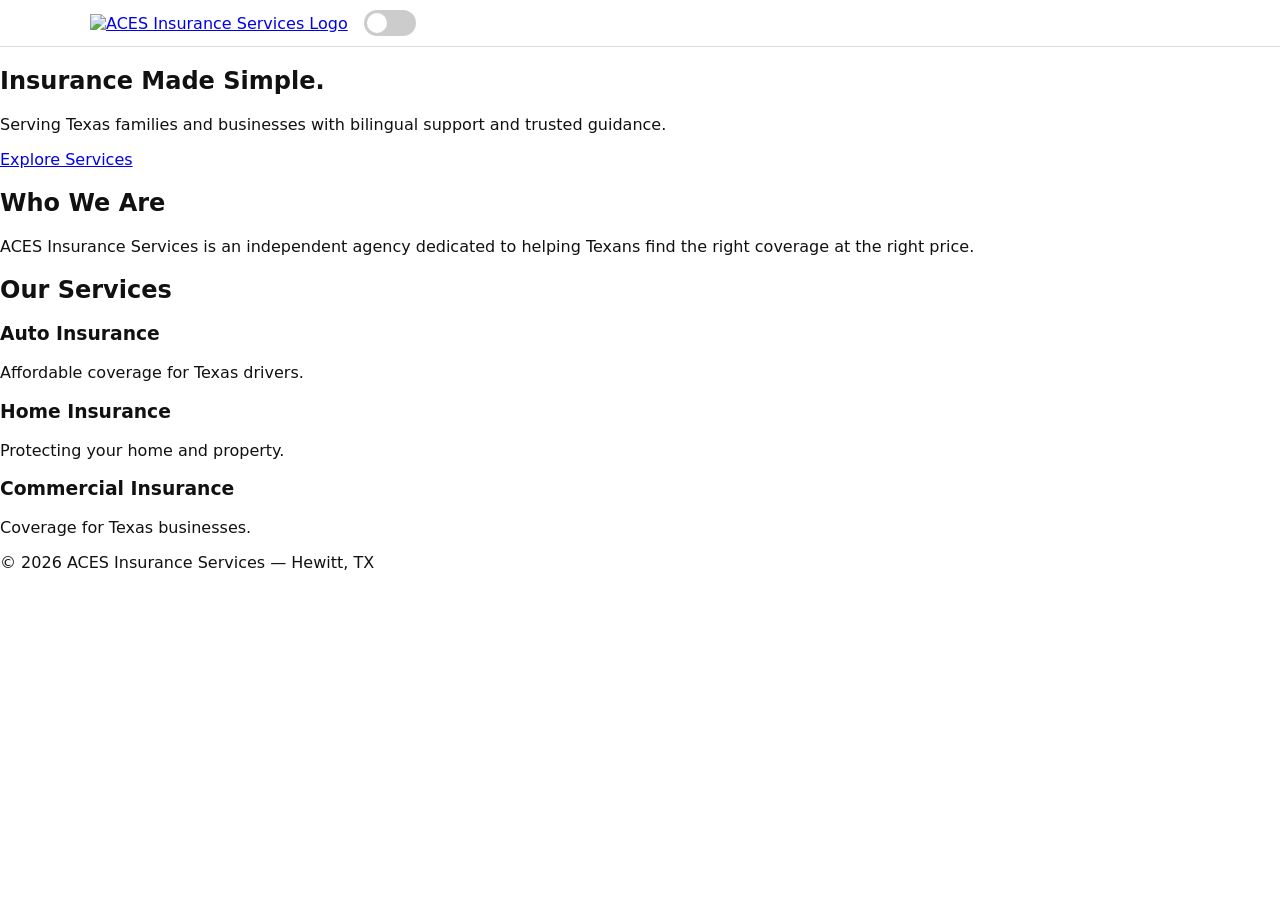
==== index.html @ 1c1e962a "Refactor index.html for improved structure and clarity" ====
<!DOCTYPE html>
<html lang="en">
<head>
  <meta charset="UTF-8">
  <title>ACES Insurance Services | Texas Independent Insurance Agency</title>
  <meta name="viewport" content="width=device-width, initial-scale=1.0">

  <!-- Global stylesheet -->
  <link rel="stylesheet" href="style.css?v=27">
</head>

<body>

<!-- ⭐ GLOBAL HEADER -->
<header class="aces-header">
  <div class="header-inner">

    <!-- Logo -->
    <a href="index.html" class="header-logo">
      <img src="image2.png" alt="ACES Insurance Services Logo" class="header-logo-img">
    </a>

    <!-- Language toggle -->
    <label class="toggle-switch header-toggle">
      <input type="checkbox" id="langToggle" onclick="toggleLanguage()">
      <span class="slider"></span>
    </label>

    <!-- Desktop nav (auto-filled by global.js) -->
    <nav id="navContainer" class="nav-menu"></nav>

    <!-- Mobile hamburger -->
    <button class="mobile-nav-toggle" id="mobileNavToggle" aria-label="Toggle navigation">
      ☰
    </button>

  </div>
</header>

<!-- ⭐ HERO SECTION -->
<section class="hero">
  <div class="hero-content">
    <h1 data-en="Insurance Made Simple." data-es="Seguros Hechos Simples.">Insurance Made Simple.</h1>
    <p data-en="Serving Texas families and businesses with bilingual support and trusted guidance."
       data-es="Sirviendo a familias y negocios de Texas con apoyo bilingüe y orientación confiable.">
       Serving Texas families and businesses with bilingual support and trusted guidance.
    </p>
    <a href="services.html" class="hero-btn" data-en="Explore Services" data-es="Ver Servicios">Explore Services</a>
  </div>
</section>

<!-- ⭐ WHO WE ARE -->
<section class="page-section">
  <h2 class="section-title" data-en="Who We Are" data-es="Quiénes Somos">Who We Are</h2>
  <p data-en="ACES Insurance Services is an independent agency dedicated to helping Texans find the right coverage at the right price."
     data-es="ACES Insurance Services es una agencia independiente dedicada a ayudar a los tejanos a encontrar la cobertura adecuada al mejor precio.">
     ACES Insurance Services is an independent agency dedicated to helping Texans find the right coverage at the right price.
  </p>
</section>

<!-- ⭐ SERVICES PREVIEW -->
<section class="page-section light-block">
  <h2 class="section-title" data-en="Our Services" data-es="Nuestros Servicios">Our Services</h2>

  <div class="service-grid">
    <div class="service-card">
      <h3 data-en="Auto Insurance" data-es="Seguro de Auto">Auto Insurance</h3>
      <p data-en="Affordable coverage for Texas drivers." data-es="Cobertura accesible para conductores en Texas.">
        Affordable coverage for Texas drivers.
      </p>
    </div>

    <div class="service-card">
      <h3 data-en="Home Insurance" data-es="Seguro de Casa">Home Insurance</h3>
      <p data-en="Protecting your home and property." data-es="Protegiendo su hogar y propiedad.">
        Protecting your home and property.
      </p>
    </div>

    <div class="service-card">
      <h3 data-en="Commercial Insurance" data-es="Seguro Comercial">Commercial Insurance</h3>
      <p data-en="Coverage for Texas businesses." data-es="Cobertura para negocios en Texas.">
        Coverage for Texas businesses.
      </p>
    </div>
  </div>
</section>

<!-- ⭐ FOOTER -->
<footer class="footer">
  <p>© 2026 ACES Insurance Services — Hewitt, TX</p>
</footer>

<!-- ⭐ GLOBAL SCRIPT (required for header, nav, toggle, mobile menu) -->
<script src="global.js"></script>

</body>
</html>
---- style.css ----
/* ====== GLOBAL ====== */
body {
  margin: 0;
  font-family: system-ui, -apple-system, BlinkMacSystemFont, "Segoe UI", sans-serif;
  background: #ffffff;
  color: #111;
}

/* Smooth fade for language wrappers */
#english,
#spanish {
  transition: opacity 0.3s ease;
}

/* ====== HEADER ====== */
.aces-header {
  background: #ffffff;
  border-bottom: 1px solid #ddd;
  position: sticky;
  top: 0;
  z-index: 1000;
}

.header-inner {
  max-width: 1100px;
  margin: 0 auto;
  padding: 10px 16px;
  display: flex;
  align-items: center;
  justify-content: flex-start;
  gap: 16px;
}

/* Logo */
.header-logo-img {
  height: 48px;
  width: auto;
}

/* Toggle */
.header-toggle {
  position: relative;
  display: inline-block;
  width: 52px;
  height: 26px;
  cursor: pointer;
}

.header-toggle input {
  opacity: 0;
  width: 0;
  height: 0;
}

.header-toggle .slider {
  position: absolute;
  inset: 0;
  background-color: #ccc;
  border-radius: 26px;
  transition: 0.3s;
}

.header-toggle .slider:before {
  position: absolute;
  content: "";
  height: 20px;
  width: 20px;
  left: 3px;
  top: 3px;
  background-color: white;
  border-radius: 50%;
  transition: 0.3s;
}

.header-toggle input:checked + .slider {
  background-color: #d40000;
}

.header-toggle input:checked + .slider:before {
  transform: translateX(26px);
}

/* ====== NAVIGATION (DESKTOP) ====== */
.nav-menu {
  display: flex;
  align-items: center;
  gap: 14px;
  font-size: 0.95rem;
}

.nav-link {
  color: #111;
  text-decoration: none;
  cursor: pointer;
  position: relative;
  padding: 4px 2px;
}

.nav-link:hover {
  color: #d40000;
}

/* Dropdown */
.dropdown {
  position: relative;
}

.dropdown-menu {
  position: absolute;
  top: 120%;
  left: 0;
  min-width: 180px;
  background: #ffffff;
  border: 1px solid #ddd;
  box-shadow: 0 4px 10px rgba(0,0,0,0.08);
  display: none;
  flex-direction: column;
  z-index: 1200;
}

.dropdown-menu a {
  padding: 8px 12px;
  text-decoration: none;
  color: #111;
  white-space: nowrap;
}

.dropdown-menu a:hover {
  background: #f5f5f5;
  color: #d40000;
}

.dropdown:hover .dropdown-menu {
  display: flex;
}

/* ====== MOBILE NAV TOGGLE ====== */
.mobile-nav-toggle {
  display: none;
  margin-left: auto;
  font-size: 1.4rem;
  cursor: pointer;
  background: none;
  border: none;
}

/* Mobile nav container */
.nav-menu.mobile-open {
  position: absolute;
  top: 100%;
  right: 0;
  left: 0;
  background: #ffffff;
  flex-direction: column;
  padding: 10px 16px 12px;
  border-bottom: 1px solid #ddd;
}

/* On mobile, dropdown menus become inline lists */
@media (max-width: 768px) {
  .header-inner {
    justify-content: space-between;
    gap: 10px;
  }

  /* Logo + toggle on left, hamburger on right */
  .header-logo {
    flex-shrink: 0;
  }

  .header-toggle {
    margin-left: 8px;
  }

  #navContainer {
    display: none; /* hidden in header; we use mobile menu instead */
  }

  .mobile-nav-toggle {
    display: block;
  }

  .nav-menu {
    display: none;
  }

  .nav-menu.mobile-open {
    display: flex;
  }

  .dropdown-menu {
    position: static;
    border: none;
    box-shadow: none;
    padding-left: 10px;
  }

  .dropdown-menu a {
    padding: 4px 0;
  }
}

/* Desktop: show nav inline in header */
@media (min-width: 769px) {
  .mobile-nav-toggle {
    display: none;
  }

  #navContainer {
    display: flex;
    align-items: center;
    margin-left: 20px; /* your Option B spacing */
  }
}
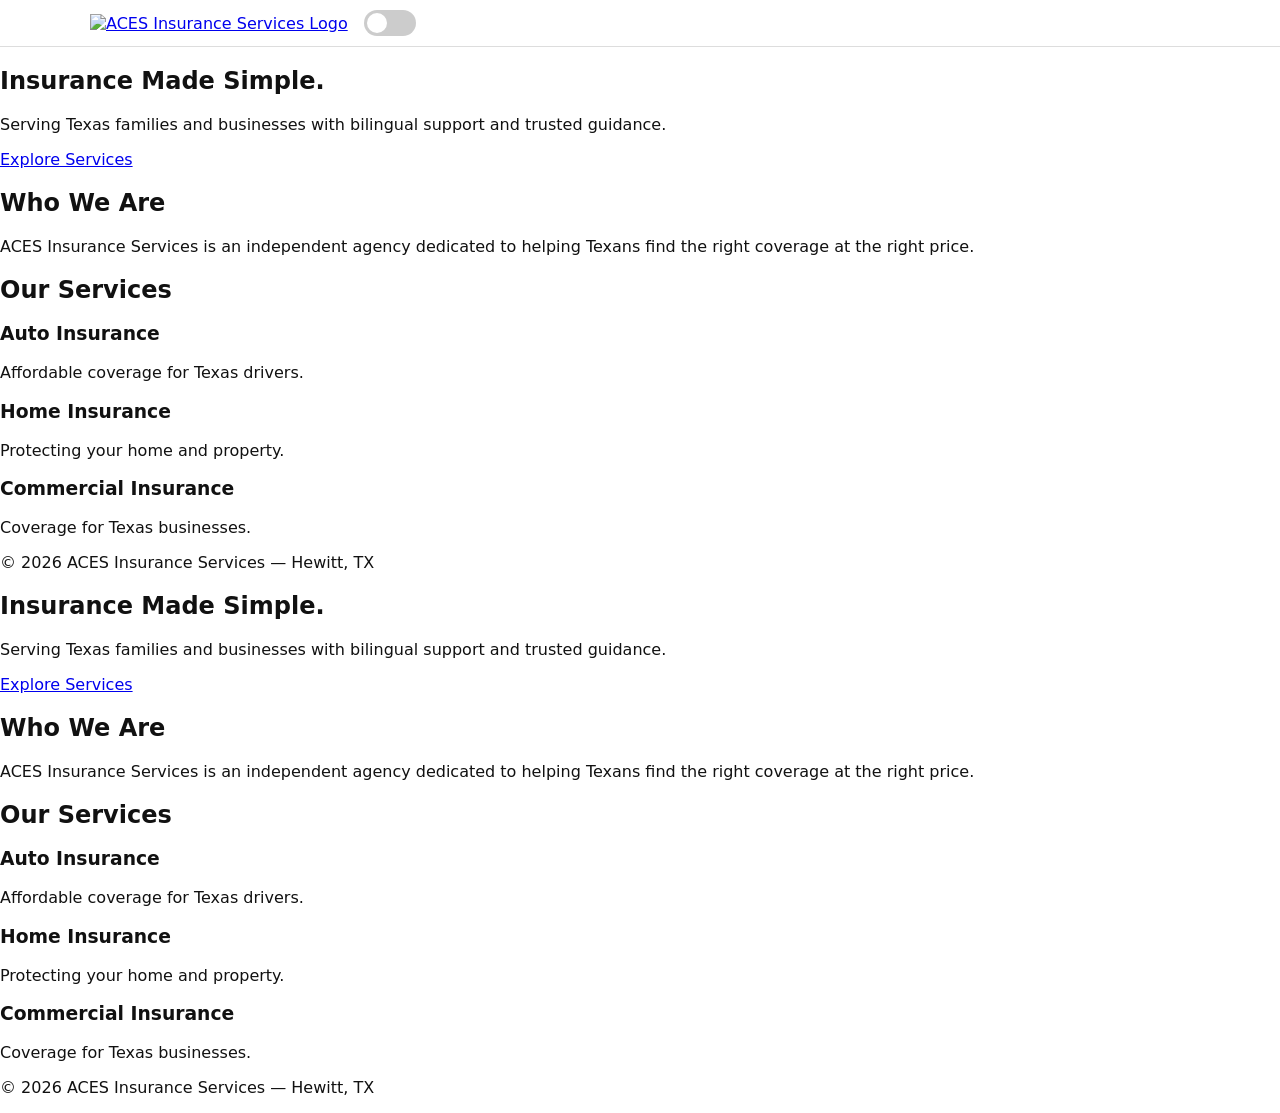
==== commit aa6cc400: "Add bilingual content sections to index.html Added English and Spanish content sections with hero, w" ====
--- a/index.html
+++ b/index.html
@@ -36,6 +36,124 @@
 
   </div>
 </header>
+
+<!-- ⭐ ENGLISH CONTENT WRAPPER -->
+<div id="english">
+
+  <!-- HERO -->
+  <section class="hero">
+    <div class="hero-content">
+      <h1>Insurance Made Simple.</h1>
+      <p>Serving Texas families and businesses with bilingual support and trusted guidance.</p>
+      <a href="services.html" class="hero-btn">Explore Services</a>
+    </div>
+  </section>
+
+  <!-- WHO WE ARE -->
+  <section class="page-section">
+    <h2 class="section-title">Who We Are</h2>
+    <p>ACES Insurance Services is an independent agency dedicated to helping Texans find the right coverage at the right price.</p>
+  </section>
+
+  <!-- SERVICES PREVIEW -->
+  <section class="page-section light-block">
+    <h2 class="section-title">Our Services</h2>
+
+    <div class="service-grid">
+      <div class="service-card">
+        <h3>Auto Insurance</h3>
+        <p>Affordable coverage for Texas drivers.</p>
+      </div>
+
+      <div class="service-card">
+        <h3>Home Insurance</h3>
+        <p>Protecting your home and property.</p>
+      </div>
+
+      <div class="service-card">
+        <h3>Commercial Insurance</h3>
+        <p>Coverage for Texas businesses.</p>
+      </div>
+    </div>
+  </section>
+
+</div>
+
+<!-- ⭐ SPANISH CONTENT WRAPPER -->
+<div id="spanish" style="display:none; opacity:0; transition:opacity 0.3s;">
+
+  <!-- HERO -->
+  <section class="hero">
+    <div class="hero-content">
+      <h1>Seguros Hechos Simples.</h1>
+      <p>Sirviendo a familias y negocios de Texas con apoyo bilingüe y orientación confiable.</p>
+      <a href="services.html" class="hero-btn">Ver Servicios</a>
+    </div>
+  </section>
+
+  <!-- WHO WE ARE -->
+  <section class="page-section">
+    <h2 class="section-title">Quiénes Somos</h2>
+    <p>ACES Insurance Services es una agencia independiente dedicada a ayudar a los tejanos a encontrar la cobertura adecuada al mejor precio.</p>
+  </section>
+
+  <!-- SERVICES PREVIEW -->
+  <section class="page-section light-block">
+    <h2 class="section-title">Nuestros Servicios</h2>
+
+    <div class="service-grid">
+      <div class="service-card">
+        <h3>Seguro de Auto</h3>
+        <p>Cobertura accesible para conductores en Texas.</p>
+      </div>
+
+      <div class="service-card">
+        <h3>Seguro de Casa</h3>
+        <p>Protegiendo su hogar y propiedad.</p>
+      </div>
+
+      <div class="service-card">
+        <h3>Seguro Comercial</h3>
+        <p>Cobertura para negocios en Texas.</p>
+      </div>
+    </div>
+  </section>
+
+</div>
+
+<!-- ⭐ HIDDEN NAV TEMPLATES (REQUIRED FOR global.js) -->
+<nav id="navEN" style="display:none;">
+  <ul>
+    <li><a href="services.html">Services</a></li>
+    <li><a href="applications.html">Applications</a></li>
+    <li><a href="coi.html">COI Request</a></li>
+    <li><a href="claims.html">Claims</a></li>
+    <li><a href="about.html">About</a></li>
+    <li><a href="contact.html">Contact</a></li>
+  </ul>
+</nav>
+
+<nav id="navES" style="display:none;">
+  <ul>
+    <li><a href="services.html">Servicios</a></li>
+    <li><a href="applications.html">Aplicaciones</a></li>
+    <li><a href="coi.html">Solicitud COI</a></li>
+    <li><a href="claims.html">Reclamos</a></li>
+    <li><a href="about.html">Acerca de</a></li>
+    <li><a href="contact.html">Contacto</a></li>
+  </ul>
+</nav>
+
+<!-- ⭐ FOOTER -->
+<footer class="footer">
+  <p>© 2026 ACES Insurance Services — Hewitt, TX</p>
+</footer>
+
+<!-- ⭐ GLOBAL SCRIPT -->
+<script src="global.js"></script>
+
+</body>
+</html>
 
 <!-- ⭐ HERO SECTION -->
 <section class="hero">
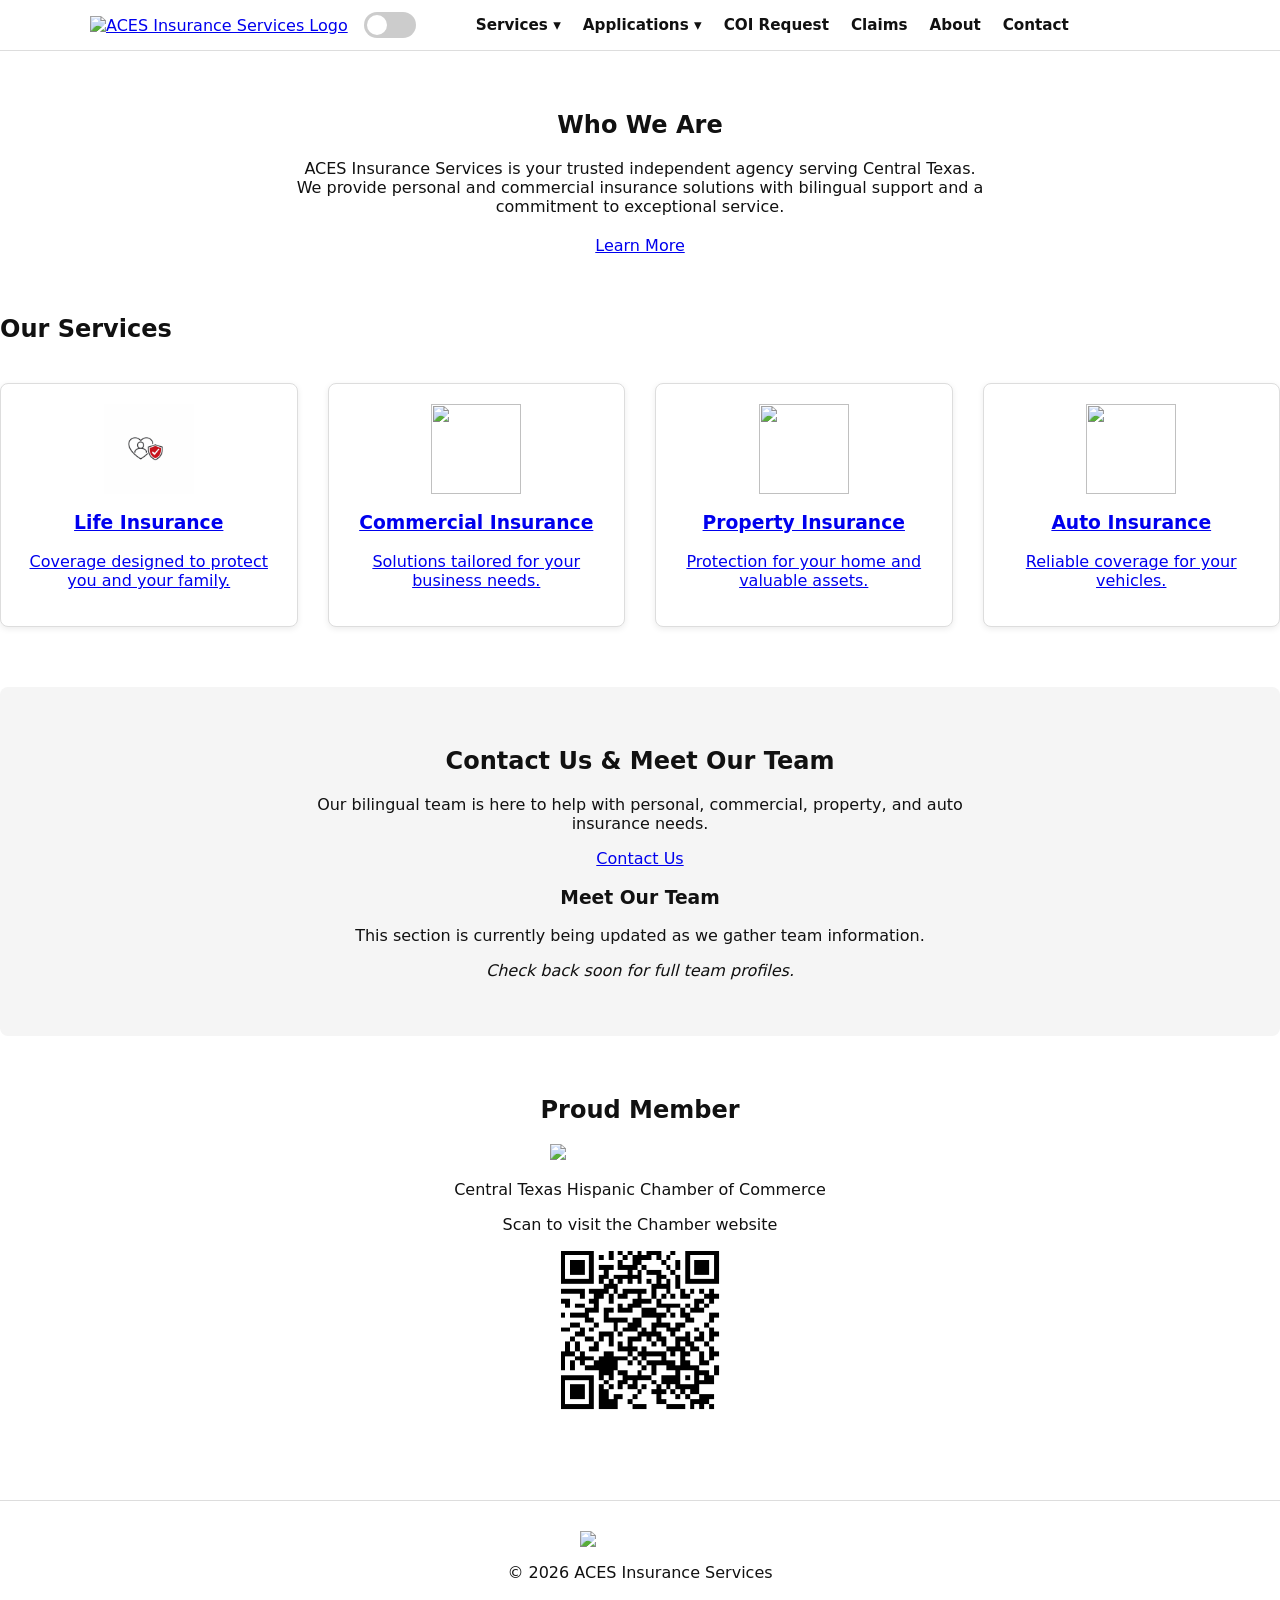
==== commit 0135e252: "Update service links to use anchor tags" ====
--- a/index.html
+++ b/index.html
@@ -5,212 +5,261 @@
   <title>ACES Insurance Services | Texas Independent Insurance Agency</title>
   <meta name="viewport" content="width=device-width, initial-scale=1.0">
 
-  <!-- Global stylesheet -->
-  <link rel="stylesheet" href="style.css?v=27">
+  <meta name="description" content="ACES Insurance Services – Bilingual insurance support for Texas families and businesses. Auto, home, commercial, property, and more.">
+  <meta name="keywords" content="insurance, Texas insurance, bilingual insurance, auto insurance, home insurance, commercial insurance, Waco insurance, Hewitt insurance, independent insurance agent">
+  <meta name="robots" content="index, follow">
+
+  <link rel="stylesheet" href="style.css?v=29">
 </head>
 
 <body>
 
-<!-- ⭐ GLOBAL HEADER -->
 <header class="aces-header">
   <div class="header-inner">
 
-    <!-- Logo -->
     <a href="index.html" class="header-logo">
       <img src="image2.png" alt="ACES Insurance Services Logo" class="header-logo-img">
     </a>
 
-    <!-- Language toggle -->
     <label class="toggle-switch header-toggle">
       <input type="checkbox" id="langToggle" onclick="toggleLanguage()">
       <span class="slider"></span>
     </label>
 
-    <!-- Desktop nav (auto-filled by global.js) -->
     <nav id="navContainer" class="nav-menu"></nav>
 
-    <!-- Mobile hamburger -->
-    <button class="mobile-nav-toggle" id="mobileNavToggle" aria-label="Toggle navigation">
-      ☰
-    </button>
+    <button class="mobile-nav-toggle" id="mobileNavToggle" aria-label="Toggle navigation">☰</button>
 
   </div>
 </header>
 
-<!-- ⭐ ENGLISH CONTENT WRAPPER -->
+<!-- ================= ENGLISH ================= -->
 <div id="english">
 
-  <!-- HERO -->
-  <section class="hero">
-    <div class="hero-content">
-      <h1>Insurance Made Simple.</h1>
-      <p>Serving Texas families and businesses with bilingual support and trusted guidance.</p>
-      <a href="services.html" class="hero-btn">Explore Services</a>
-    </div>
-  </section>
-
-  <!-- WHO WE ARE -->
-  <section class="page-section">
-    <h2 class="section-title">Who We Are</h2>
-    <p>ACES Insurance Services is an independent agency dedicated to helping Texans find the right coverage at the right price.</p>
-  </section>
-
-  <!-- SERVICES PREVIEW -->
-  <section class="page-section light-block">
-    <h2 class="section-title">Our Services</h2>
-
-    <div class="service-grid">
-      <div class="service-card">
-        <h3>Auto Insurance</h3>
-        <p>Affordable coverage for Texas drivers.</p>
+  <section class="about">
+    <h2>Who We Are</h2>
+    <p>
+      ACES Insurance Services is your trusted independent agency serving Central Texas.
+      We provide personal and commercial insurance solutions with bilingual support and
+      a commitment to exceptional service.
+    </p>
+    <a href="about.html" class="btn-small">Learn More</a>
+  </section>
+
+  <section id="services">
+    <h2>Our Services</h2>
+
+    <div class="services-grid">
+
+      <a href="applications.html#life" class="service-link">
+        <div class="service-box">
+          <img src="icon-life-aces.png" class="service-icon">
+          <h3>Life Insurance</h3>
+          <p>Coverage designed to protect you and your family.</p>
+        </div>
+      </a>
+
+      <a href="applications.html#commercial" class="service-link">
+        <div class="service-box">
+          <img src="icon-commercial-aces.png" class="service-icon">
+          <h3>Commercial Insurance</h3>
+          <p>Solutions tailored for your business needs.</p>
+        </div>
+      </a>
+
+      <a href="applications.html#property" class="service-link">
+        <div class="service-box">
+          <img src="icon-property-aces.png" class="service-icon">
+          <h3>Property Insurance</h3>
+          <p>Protection for your home and valuable assets.</p>
+        </div>
+      </a>
+
+      <a href="applications.html#auto" class="service-link">
+        <div class="service-box">
+          <img src="icon-auto-aces.png" class="service-icon">
+          <h3>Auto Insurance</h3>
+          <p>Reliable coverage for your vehicles.</p>
+        </div>
+      </a>
+
+    </div>
+  </section>
+
+  <section class="contact-card">
+    <h2>Contact Us & Meet Our Team</h2>
+    <div class="card-content">
+      <p>Our bilingual team is here to help with personal, commercial, property, and auto insurance needs.</p>
+      <a href="contact.html" class="btn-small">Contact Us</a>
+
+      <div class="team-preview">
+        <h3>Meet Our Team</h3>
+        <p>This section is currently being updated as we gather team information.</p>
+        <p><em>Check back soon for full team profiles.</em></p>
       </div>
-
-      <div class="service-card">
-        <h3>Home Insurance</h3>
-        <p>Protecting your home and property.</p>
+    </div>
+  </section>
+
+  <section class="trust">
+    <h2>Proud Member</h2>
+
+    <div class="trust-badge-wrapper">
+      <img src="chamber-badge.png" class="trust-badge">
+    </div>
+
+    <p>Central Texas Hispanic Chamber of Commerce</p>
+
+    <div class="trust-qr">
+      <p>Scan to visit the Chamber website</p>
+      <img src="chamber-qr.png" class="trust-qr-img">
+    </div>
+  </section>
+
+  <footer class="footer">
+    <img src="image2.png" class="footer-logo">
+    <p>© 2026 ACES Insurance Services</p>
+  </footer>
+
+</div>
+
+<!-- ================= SPANISH ================= -->
+<div id="spanish" style="display:none;opacity:0;">
+
+  <section class="about">
+    <h2>Quiénes Somos</h2>
+    <p>
+      ACES Insurance Services es su agencia independiente de confianza en el centro de Texas.
+      Ofrecemos soluciones de aseguranza personal y comercial con apoyo bilingüe y un compromiso con el servicio excepcional.
+    </p>
+    <a href="about.html" class="btn-small">Aprender Más</a>
+  </section>
+
+  <section id="services">
+    <h2>Nuestros Servicios</h2>
+
+    <div class="services-grid">
+
+      <a href="applications.html#life" class="service-link">
+        <div class="service-box">
+          <img src="icon-life-aces.png" class="service-icon">
+          <h3>Aseguranza de Vida</h3>
+          <p>Cobertura diseñada para protegerlo a usted y a su familia.</p>
+        </div>
+      </a>
+
+      <a href="applications.html#commercial" class="service-link">
+        <div class="service-box">
+          <img src="icon-commercial-aces.png" class="service-icon">
+          <h3>Aseguranza Comercial</h3>
+          <p>Soluciones adaptadas a las necesidades de su negocio.</p>
+        </div>
+      </a>
+
+      <a href="applications.html#property" class="service-link">
+        <div class="service-box">
+          <img src="icon-property-aces.png" class="service-icon">
+          <h3>Aseguranza de Propiedad</h3>
+          <p>Protección para su hogar y bienes valiosos.</p>
+        </div>
+      </a>
+
+      <a href="applications.html#auto" class="service-link">
+        <div class="service-box">
+          <img src="icon-auto-aces.png" class="service-icon">
+          <h3>Aseguranza de Auto</h3>
+          <p>Cobertura confiable para sus vehículos.</p>
+        </div>
+      </a>
+
+    </div>
+  </section>
+
+  <section class="contact-card">
+    <h2>Contáctenos y Conozca a Nuestro Equipo</h2>
+    <div class="card-content">
+      <p>Nuestro equipo bilingüe está aquí para ayudar con aseguranza personal, comercial, de propiedad y de auto.</p>
+      <a href="contact.html" class="btn-small">Contáctenos</a>
+
+      <div class="team-preview">
+        <h3>Conozca a Nuestro Equipo</h3>
+        <p>Estamos actualizando esta sección.</p>
+        <p><em>Pronto podrá ver los perfiles completos.</em></p>
       </div>
-
-      <div class="service-card">
-        <h3>Commercial Insurance</h3>
-        <p>Coverage for Texas businesses.</p>
-      </div>
-    </div>
-  </section>
+    </div>
+  </section>
+
+  <section class="trust">
+    <h2>Miembro Orgulloso</h2>
+
+    <div class="trust-badge-wrapper">
+      <img src="chamber-badge.png" class="trust-badge">
+    </div>
+
+    <p>Cámara de Comercio Hispana del Centro de Texas</p>
+
+    <div class="trust-qr">
+      <p>Escanee para visitar el sitio web de la Cámara</p>
+      <img src="chamber-qr.png" class="trust-qr-img">
+    </div>
+  </section>
+
+  <footer class="footer">
+    <img src="image2.png" class="footer-logo">
+    <p>© 2026 ACES Insurance Services</p>
+  </footer>
 
 </div>
 
-<!-- ⭐ SPANISH CONTENT WRAPPER -->
-<div id="spanish" style="display:none; opacity:0; transition:opacity 0.3s;">
-
-  <!-- HERO -->
-  <section class="hero">
-    <div class="hero-content">
-      <h1>Seguros Hechos Simples.</h1>
-      <p>Sirviendo a familias y negocios de Texas con apoyo bilingüe y orientación confiable.</p>
-      <a href="services.html" class="hero-btn">Ver Servicios</a>
-    </div>
-  </section>
-
-  <!-- WHO WE ARE -->
-  <section class="page-section">
-    <h2 class="section-title">Quiénes Somos</h2>
-    <p>ACES Insurance Services es una agencia independiente dedicada a ayudar a los tejanos a encontrar la cobertura adecuada al mejor precio.</p>
-  </section>
-
-  <!-- SERVICES PREVIEW -->
-  <section class="page-section light-block">
-    <h2 class="section-title">Nuestros Servicios</h2>
-
-    <div class="service-grid">
-      <div class="service-card">
-        <h3>Seguro de Auto</h3>
-        <p>Cobertura accesible para conductores en Texas.</p>
-      </div>
-
-      <div class="service-card">
-        <h3>Seguro de Casa</h3>
-        <p>Protegiendo su hogar y propiedad.</p>
-      </div>
-
-      <div class="service-card">
-        <h3>Seguro Comercial</h3>
-        <p>Cobertura para negocios en Texas.</p>
-      </div>
-    </div>
-  </section>
-
-</div>
-
-<!-- ⭐ HIDDEN NAV TEMPLATES (REQUIRED FOR global.js) -->
+<!-- ================= NAV TEMPLATES ================= -->
 <nav id="navEN" style="display:none;">
-  <ul>
-    <li><a href="services.html">Services</a></li>
-    <li><a href="applications.html">Applications</a></li>
-    <li><a href="coi.html">COI Request</a></li>
-    <li><a href="claims.html">Claims</a></li>
-    <li><a href="about.html">About</a></li>
-    <li><a href="contact.html">Contact</a></li>
-  </ul>
+  <div class="dropdown">
+    <span class="nav-link dropdown-toggle">Services ▾</span>
+    <div class="dropdown-menu">
+      <a href="services.html#life">Life Insurance</a>
+      <a href="services.html#personal-lines">Personal Insurance</a>
+      <a href="services.html#commercial-lines">Commercial Insurance</a>
+    </div>
+  </div>
+
+  <div class="dropdown">
+    <span class="nav-link dropdown-toggle">Applications ▾</span>
+    <div class="dropdown-menu">
+      <a href="applications.html#commercial">Commercial Apps</a>
+      <a href="applications.html#personal">Personal Apps</a>
+    </div>
+  </div>
+
+  <a class="nav-link" href="coi.html">COI Request</a>
+  <a class="nav-link" href="claims.html">Claims</a>
+  <a class="nav-link" href="about.html">About</a>
+  <a class="nav-link" href="contact.html">Contact</a>
 </nav>
 
 <nav id="navES" style="display:none;">
-  <ul>
-    <li><a href="services.html">Servicios</a></li>
-    <li><a href="applications.html">Aplicaciones</a></li>
-    <li><a href="coi.html">Solicitud COI</a></li>
-    <li><a href="claims.html">Reclamos</a></li>
-    <li><a href="about.html">Acerca de</a></li>
-    <li><a href="contact.html">Contacto</a></li>
-  </ul>
+  <div class="dropdown">
+    <span class="nav-link dropdown-toggle">Servicios ▾</span>
+    <div class="dropdown-menu">
+      <a href="services.html#life-es">Seguro de Vida</a>
+      <a href="services.html#personal-lines-es">Seguro Personal</a>
+      <a href="services.html#commercial-lines-es">Seguro Comercial</a>
+    </div>
+  </div>
+
+  <div class="dropdown">
+    <span class="nav-link dropdown-toggle">Aplicaciones ▾</span>
+    <div class="dropdown-menu">
+      <a href="applications.html#commercial">Aplicaciones Comerciales</a>
+      <a href="applications.html#personal">Aplicaciones Personales</a>
+    </div>
+  </div>
+
+  <a class="nav-link" href="coi.html">Solicitud de COI</a>
+  <a class="nav-link" href="claims.html">Reclamos</a>
+  <a class="nav-link" href="about.html">Acerca de</a>
+  <a class="nav-link" href="contact.html">Contacto</a>
 </nav>
 
-<!-- ⭐ FOOTER -->
-<footer class="footer">
-  <p>© 2026 ACES Insurance Services — Hewitt, TX</p>
-</footer>
-
-<!-- ⭐ GLOBAL SCRIPT -->
 <script src="global.js"></script>
 
 </body>
 </html>
-
-<!-- ⭐ HERO SECTION -->
-<section class="hero">
-  <div class="hero-content">
-    <h1 data-en="Insurance Made Simple." data-es="Seguros Hechos Simples.">Insurance Made Simple.</h1>
-    <p data-en="Serving Texas families and businesses with bilingual support and trusted guidance."
-       data-es="Sirviendo a familias y negocios de Texas con apoyo bilingüe y orientación confiable.">
-       Serving Texas families and businesses with bilingual support and trusted guidance.
-    </p>
-    <a href="services.html" class="hero-btn" data-en="Explore Services" data-es="Ver Servicios">Explore Services</a>
-  </div>
-</section>
-
-<!-- ⭐ WHO WE ARE -->
-<section class="page-section">
-  <h2 class="section-title" data-en="Who We Are" data-es="Quiénes Somos">Who We Are</h2>
-  <p data-en="ACES Insurance Services is an independent agency dedicated to helping Texans find the right coverage at the right price."
-     data-es="ACES Insurance Services es una agencia independiente dedicada a ayudar a los tejanos a encontrar la cobertura adecuada al mejor precio.">
-     ACES Insurance Services is an independent agency dedicated to helping Texans find the right coverage at the right price.
-  </p>
-</section>
-
-<!-- ⭐ SERVICES PREVIEW -->
-<section class="page-section light-block">
-  <h2 class="section-title" data-en="Our Services" data-es="Nuestros Servicios">Our Services</h2>
-
-  <div class="service-grid">
-    <div class="service-card">
-      <h3 data-en="Auto Insurance" data-es="Seguro de Auto">Auto Insurance</h3>
-      <p data-en="Affordable coverage for Texas drivers." data-es="Cobertura accesible para conductores en Texas.">
-        Affordable coverage for Texas drivers.
-      </p>
-    </div>
-
-    <div class="service-card">
-      <h3 data-en="Home Insurance" data-es="Seguro de Casa">Home Insurance</h3>
-      <p data-en="Protecting your home and property." data-es="Protegiendo su hogar y propiedad.">
-        Protecting your home and property.
-      </p>
-    </div>
-
-    <div class="service-card">
-      <h3 data-en="Commercial Insurance" data-es="Seguro Comercial">Commercial Insurance</h3>
-      <p data-en="Coverage for Texas businesses." data-es="Cobertura para negocios en Texas.">
-        Coverage for Texas businesses.
-      </p>
-    </div>
-  </div>
-</section>
-
-<!-- ⭐ FOOTER -->
-<footer class="footer">
-  <p>© 2026 ACES Insurance Services — Hewitt, TX</p>
-</footer>
-
-<!-- ⭐ GLOBAL SCRIPT (required for header, nav, toggle, mobile menu) -->
-<script src="global.js"></script>
-
-</body>
-</html>
--- a/style.css
+++ b/style.css
@@ -1,4 +1,6 @@
-/* ====== GLOBAL ====== */
+/* ============================================================
+   GLOBAL
+============================================================ */
 body {
   margin: 0;
   font-family: system-ui, -apple-system, BlinkMacSystemFont, "Segoe UI", sans-serif;
@@ -12,7 +14,11 @@
   transition: opacity 0.3s ease;
 }
 
-/* ====== HEADER ====== */
+
+
+/* ============================================================
+   HEADER
+============================================================ */
 .aces-header {
   background: #ffffff;
   border-bottom: 1px solid #ddd;
@@ -37,7 +43,11 @@
   width: auto;
 }
 
-/* Toggle */
+
+
+/* ============================================================
+   LANGUAGE TOGGLE
+============================================================ */
 .header-toggle {
   position: relative;
   display: inline-block;
@@ -80,7 +90,11 @@
   transform: translateX(26px);
 }
 
-/* ====== NAVIGATION (DESKTOP) ====== */
+
+
+/* ============================================================
+   NAVIGATION (DESKTOP)
+============================================================ */
 .nav-menu {
   display: flex;
   align-items: center;
@@ -88,12 +102,16 @@
   font-size: 0.95rem;
 }
 
+#navContainer {
+  margin-left: 40px;
+}
+
 .nav-link {
   color: #111;
   text-decoration: none;
   cursor: pointer;
-  position: relative;
-  padding: 4px 2px;
+  padding: 6px 4px;
+  font-weight: 600;
 }
 
 .nav-link:hover {
@@ -105,6 +123,11 @@
   position: relative;
 }
 
+.dropdown-toggle {
+  cursor: pointer;
+}
+
+/* CLICK‑TO‑OPEN DROPDOWN MENU */
 .dropdown-menu {
   position: absolute;
   top: 120%;
@@ -130,11 +153,11 @@
   color: #d40000;
 }
 
-.dropdown:hover .dropdown-menu {
-  display: flex;
-}
-
-/* ====== MOBILE NAV TOGGLE ====== */
+
+
+/* ============================================================
+   MOBILE NAV
+============================================================ */
 .mobile-nav-toggle {
   display: none;
   margin-left: auto;
@@ -156,38 +179,29 @@
   border-bottom: 1px solid #ddd;
 }
 
-/* On mobile, dropdown menus become inline lists */
+
+
+/* ============================================================
+   MOBILE BEHAVIOR
+============================================================ */
 @media (max-width: 768px) {
+
   .header-inner {
     justify-content: space-between;
     gap: 10px;
   }
 
-  /* Logo + toggle on left, hamburger on right */
-  .header-logo {
-    flex-shrink: 0;
-  }
-
-  .header-toggle {
-    margin-left: 8px;
-  }
-
+  /* Hide desktop nav */
   #navContainer {
-    display: none; /* hidden in header; we use mobile menu instead */
-  }
-
+    display: none;
+  }
+
+  /* Show hamburger */
   .mobile-nav-toggle {
     display: block;
   }
 
-  .nav-menu {
-    display: none;
-  }
-
-  .nav-menu.mobile-open {
-    display: flex;
-  }
-
+  /* Mobile dropdowns become inline lists */
   .dropdown-menu {
     position: static;
     border: none;
@@ -200,15 +214,107 @@
   }
 }
 
-/* Desktop: show nav inline in header */
-@media (min-width: 769px) {
-  .mobile-nav-toggle {
-    display: none;
-  }
-
-  #navContainer {
-    display: flex;
-    align-items: center;
-    margin-left: 20px; /* your Option B spacing */
-  }
-}
+
+
+/* ============================================================
+   HOMEPAGE SECTIONS
+============================================================ */
+
+/* ABOUT SECTION */
+.about {
+  text-align: center;
+  padding: 40px 20px;
+}
+
+.about p {
+  max-width: 700px;
+  margin: 0 auto 20px auto;
+}
+
+
+
+/* SERVICES GRID */
+.services-grid {
+  display: grid;
+  grid-template-columns: repeat(auto-fit, minmax(220px, 1fr));
+  gap: 30px;
+  padding: 20px 0;
+}
+
+.service-box {
+  text-align: center;
+  padding: 20px;
+  background: #fff;
+  border-radius: 8px;
+  border: 1px solid #ddd;
+  box-shadow: 0 2px 6px rgba(0,0,0,0.08);
+}
+
+/* Service Icons */
+.service-icon {
+  width: 90px;
+  height: 90px;
+  object-fit: contain;
+  display: block;
+  margin: 0 auto 12px auto;
+}
+
+
+
+/* CONTACT CARD */
+.contact-card {
+  background: #f5f5f5;
+  padding: 40px 20px;
+  border-radius: 8px;
+  margin-top: 40px;
+  text-align: center;
+}
+
+.card-content {
+  max-width: 700px;
+  margin: 0 auto;
+}
+
+
+
+/* TRUST SECTION */
+.trust {
+  text-align: center;
+  padding: 40px 20px;
+}
+
+.trust-badge-wrapper {
+  margin-bottom: 10px;
+}
+
+.trust-badge {
+  width: 180px;
+  height: auto;
+  display: block;
+  margin: 0 auto 20px auto;
+}
+
+.trust-qr-img {
+  width: 160px;
+  height: auto;
+  display: block;
+  margin: 10px auto;
+}
+
+
+
+/* FOOTER */
+.footer {
+  text-align: center;
+  padding: 30px 20px;
+  margin-top: 40px;
+  background: #ffffff;
+  border-top: 1px solid #ddd;
+}
+
+.footer-logo {
+  width: 120px !important;
+  height: auto !important;
+  display: block !important;
+  margin: 0 auto 10px auto !important;
+}
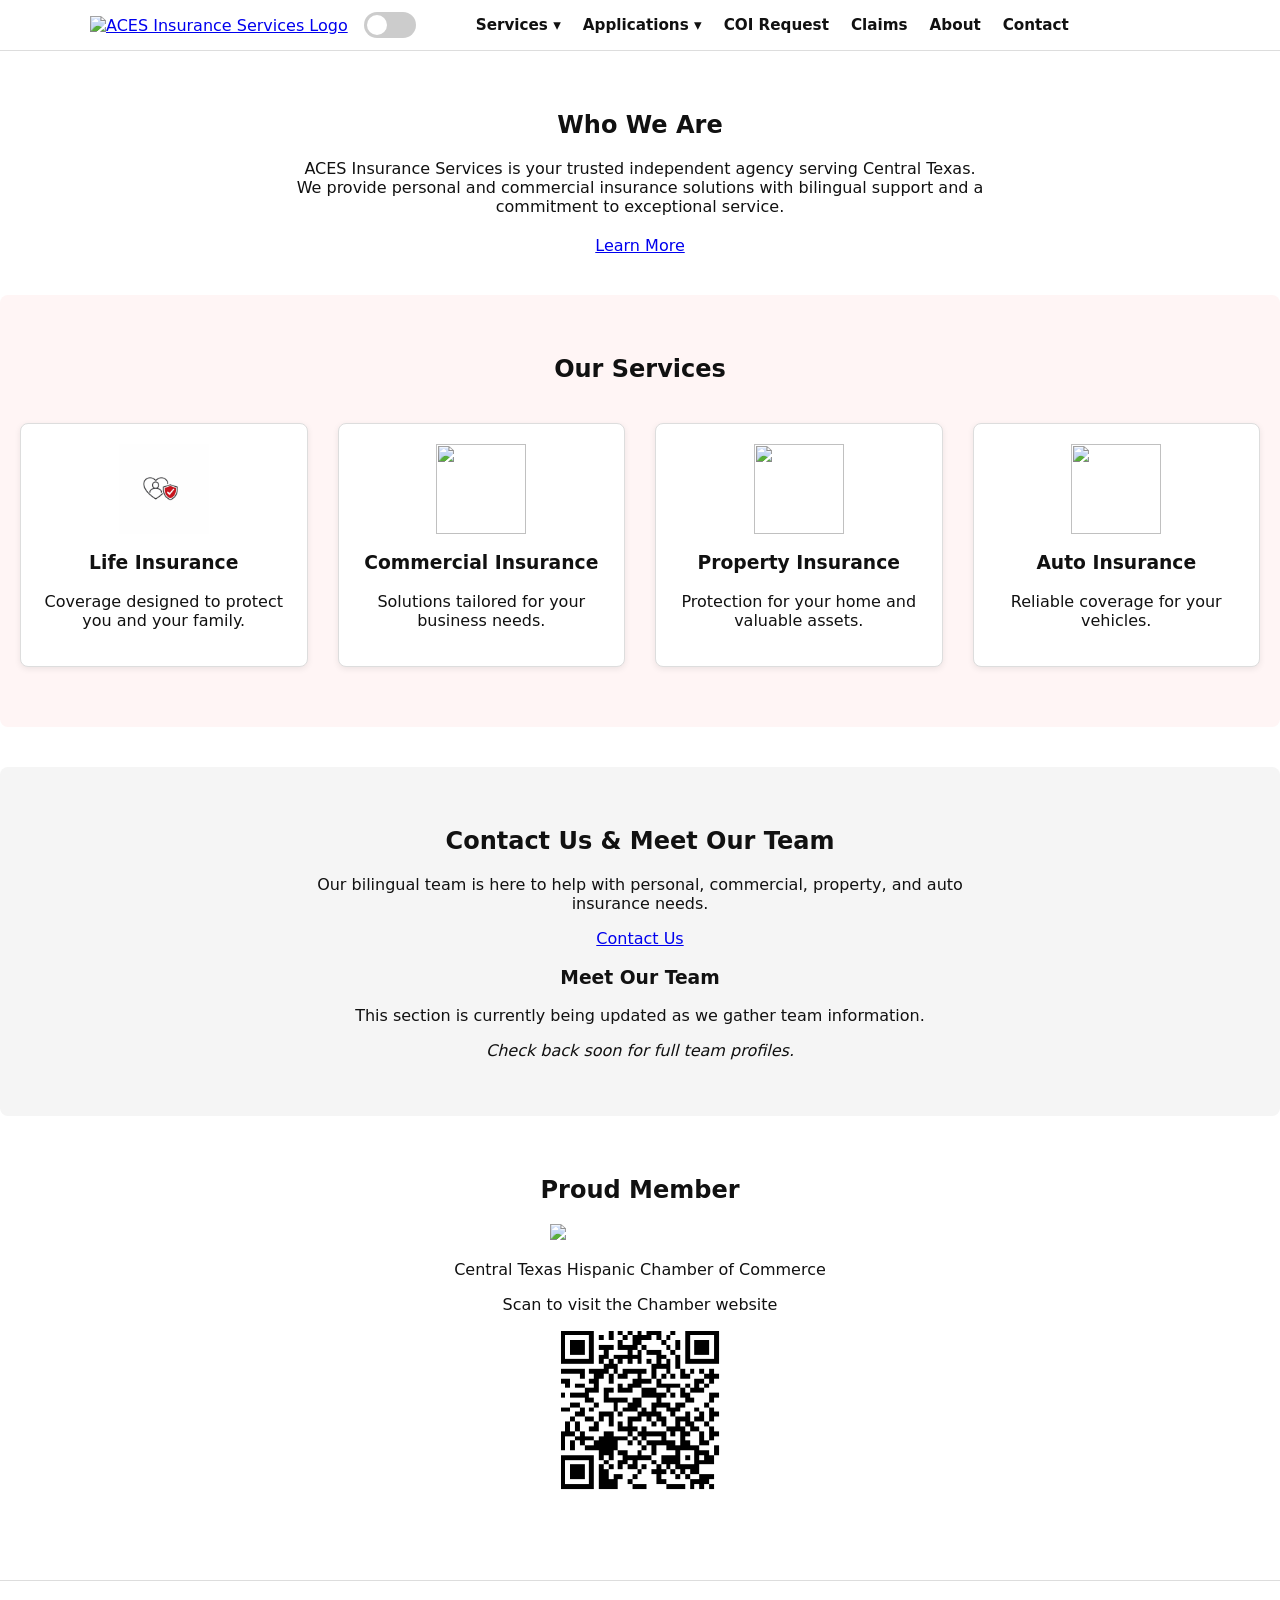
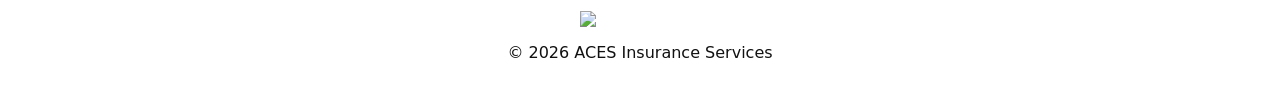
==== commit ad2f2ba5: "Update stylesheet version in index.html" ====
--- a/index.html
+++ b/index.html
@@ -9,7 +9,7 @@
   <meta name="keywords" content="insurance, Texas insurance, bilingual insurance, auto insurance, home insurance, commercial insurance, Waco insurance, Hewitt insurance, independent insurance agent">
   <meta name="robots" content="index, follow">
 
-  <link rel="stylesheet" href="style.css?v=29">
+  <link rel="stylesheet" href="style.css?v=30">
 </head>
 
 <body>
--- a/style.css
+++ b/style.css
@@ -8,7 +8,6 @@
   color: #111;
 }
 
-/* Smooth fade for language wrappers */
 #english,
 #spanish {
   transition: opacity 0.3s ease;
@@ -37,7 +36,6 @@
   gap: 16px;
 }
 
-/* Logo */
 .header-logo-img {
   height: 48px;
   width: auto;
@@ -93,7 +91,7 @@
 
 
 /* ============================================================
-   NAVIGATION (DESKTOP)
+   NAVIGATION
 ============================================================ */
 .nav-menu {
   display: flex;
@@ -118,7 +116,6 @@
   color: #d40000;
 }
 
-/* Dropdown */
 .dropdown {
   position: relative;
 }
@@ -127,7 +124,6 @@
   cursor: pointer;
 }
 
-/* CLICK‑TO‑OPEN DROPDOWN MENU */
 .dropdown-menu {
   position: absolute;
   top: 120%;
@@ -167,7 +163,6 @@
   border: none;
 }
 
-/* Mobile nav container */
 .nav-menu.mobile-open {
   position: absolute;
   top: 100%;
@@ -191,17 +186,14 @@
     gap: 10px;
   }
 
-  /* Hide desktop nav */
   #navContainer {
     display: none;
   }
 
-  /* Show hamburger */
   .mobile-nav-toggle {
     display: block;
   }
 
-  /* Mobile dropdowns become inline lists */
   .dropdown-menu {
     position: static;
     border: none;
@@ -220,7 +212,7 @@
    HOMEPAGE SECTIONS
 ============================================================ */
 
-/* ABOUT SECTION */
+/* ABOUT */
 .about {
   text-align: center;
   padding: 40px 20px;
@@ -233,7 +225,18 @@
 
 
 
-/* SERVICES GRID */
+/* SERVICES SECTION */
+#services {
+  background: #fff5f5;
+  padding: 40px 20px;
+  border-radius: 8px;
+}
+
+#services h2 {
+  text-align: center;
+  margin-bottom: 20px;
+}
+
 .services-grid {
   display: grid;
   grid-template-columns: repeat(auto-fit, minmax(220px, 1fr));
@@ -241,6 +244,12 @@
   padding: 20px 0;
 }
 
+.service-link {
+  text-decoration: none;
+  color: inherit;
+  display: block;
+}
+
 .service-box {
   text-align: center;
   padding: 20px;
@@ -248,9 +257,23 @@
   border-radius: 8px;
   border: 1px solid #ddd;
   box-shadow: 0 2px 6px rgba(0,0,0,0.08);
-}
-
-/* Service Icons */
+  transition: transform 0.25s ease, box-shadow 0.25s ease, border-color 0.25s ease;
+}
+
+.service-box:hover {
+  transform: translateY(-6px);
+  box-shadow: 0 6px 16px rgba(212, 0, 0, 0.25);
+  border-color: #d40000;
+}
+
+.service-box h3 {
+  transition: color 0.25s ease;
+}
+
+.service-box:hover h3 {
+  color: #d40000;
+}
+
 .service-icon {
   width: 90px;
   height: 90px;
@@ -318,3 +341,32 @@
   display: block !important;
   margin: 0 auto 10px auto !important;
 }
+/* FINAL FIXES — SERVICES SECTION */
+#services > h2 {
+  text-align: center !important;
+  width: 100%;
+  display: block;
+}
+
+#services {
+  background: #fff5f5 !important;
+  padding: 40px 20px;
+  border-radius: 8px;
+}
+
+.services-grid {
+  margin-top: 20px;
+}
+
+/* Hover glow for full clickable card */
+.service-link:hover .service-box {
+  transform: translateY(-6px);
+  box-shadow: 0 6px 16px rgba(212, 0, 0, 0.25);
+  border-color: #d40000;
+}
+
+/* Title glow */
+.service-link:hover .service-box h3 {
+  color: #d40000;
+}
+
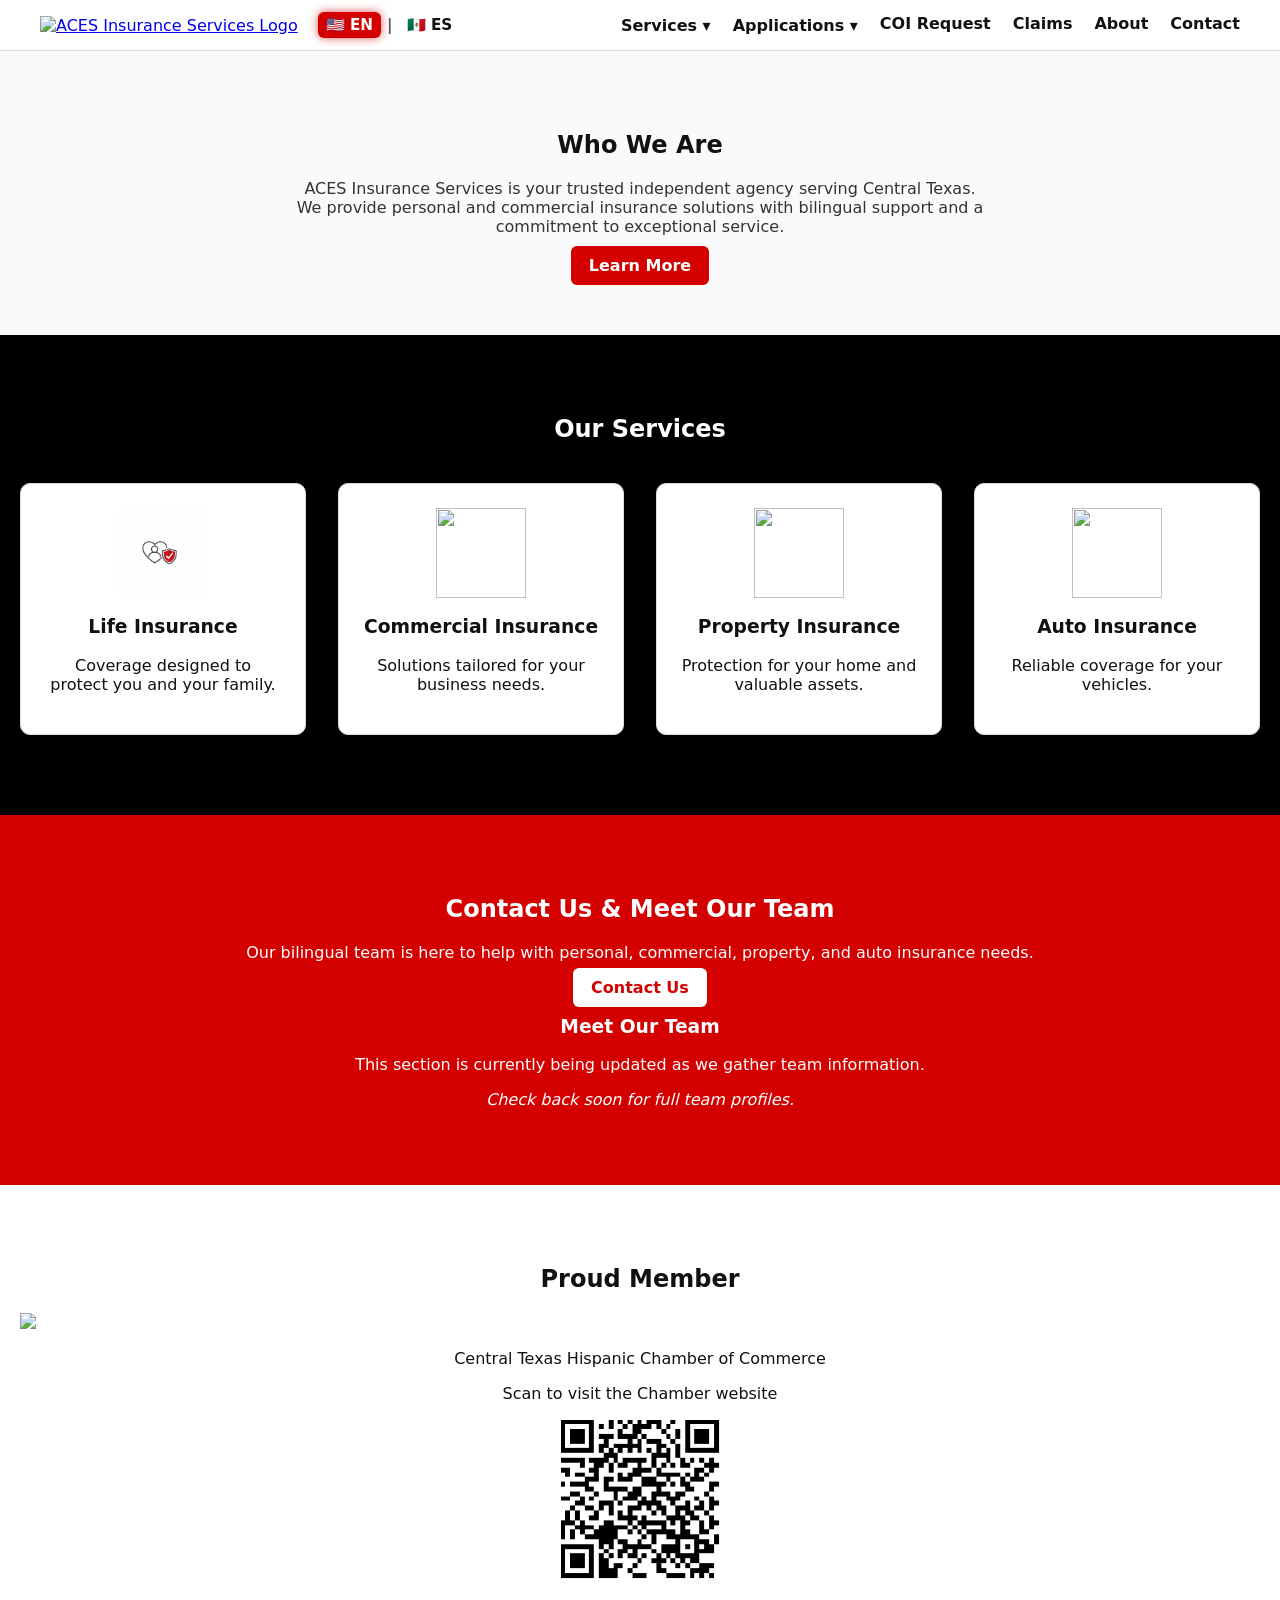
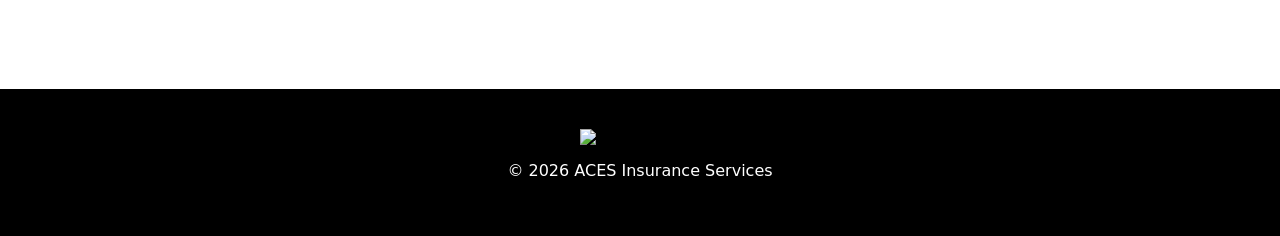
==== commit 06a58579: "Fix: Remove opacity:0 from Spanish content to enable language switching" ====
--- a/index.html
+++ b/index.html
@@ -9,7 +9,7 @@
   <meta name="keywords" content="insurance, Texas insurance, bilingual insurance, auto insurance, home insurance, commercial insurance, Waco insurance, Hewitt insurance, independent insurance agent">
   <meta name="robots" content="index, follow">
 
-  <link rel="stylesheet" href="style.css?v=30">
+  <link rel="stylesheet" href="style.css?v=40">
 </head>
 
 <body>
@@ -21,10 +21,12 @@
       <img src="image2.png" alt="ACES Insurance Services Logo" class="header-logo-img">
     </a>
 
-    <label class="toggle-switch header-toggle">
-      <input type="checkbox" id="langToggle" onclick="toggleLanguage()">
-      <span class="slider"></span>
-    </label>
+    <!-- NEW FLAG + TEXT LANGUAGE SWITCH -->
+    <div class="lang-switch">
+      <span class="lang-option active" data-lang="english">🇺🇸 EN</span>
+      <span class="divider">|</span>
+      <span class="lang-option" data-lang="spanish">🇲🇽 ES</span>
+    </div>
 
     <nav id="navContainer" class="nav-menu"></nav>
 
@@ -123,7 +125,7 @@
 </div>
 
 <!-- ================= SPANISH ================= -->
-<div id="spanish" style="display:none;opacity:0;">
+<div id="spanish" style="display:none;">
 
   <section class="about">
     <h2>Quiénes Somos</h2>
@@ -174,35 +176,6 @@
     </div>
   </section>
 
-  <section class="contact-card">
-    <h2>Contáctenos y Conozca a Nuestro Equipo</h2>
-    <div class="card-content">
-      <p>Nuestro equipo bilingüe está aquí para ayudar con aseguranza personal, comercial, de propiedad y de auto.</p>
-      <a href="contact.html" class="btn-small">Contáctenos</a>
-
-      <div class="team-preview">
-        <h3>Conozca a Nuestro Equipo</h3>
-        <p>Estamos actualizando esta sección.</p>
-        <p><em>Pronto podrá ver los perfiles completos.</em></p>
-      </div>
-    </div>
-  </section>
-
-  <section class="trust">
-    <h2>Miembro Orgulloso</h2>
-
-    <div class="trust-badge-wrapper">
-      <img src="chamber-badge.png" class="trust-badge">
-    </div>
-
-    <p>Cámara de Comercio Hispana del Centro de Texas</p>
-
-    <div class="trust-qr">
-      <p>Escanee para visitar el sitio web de la Cámara</p>
-      <img src="chamber-qr.png" class="trust-qr-img">
-    </div>
-  </section>
-
   <footer class="footer">
     <img src="image2.png" class="footer-logo">
     <p>© 2026 ACES Insurance Services</p>
@@ -261,5 +234,36 @@
 
 <script src="global.js"></script>
 
+<!-- LANGUAGE SWITCH SCRIPT -->
+<script>
+document.querySelectorAll('.lang-option').forEach(option => {
+  option.addEventListener('click', () => {
+
+    document.querySelectorAll('.lang-option').forEach(o => o.classList.remove('active'));
+    option.classList.add('active');
+
+    const lang = option.dataset.lang;
+
+    if (lang === "english") {
+      document.getElementById("english").style.display = "block";
+      document.getElementById("spanish").style.display = "none";
+      document.getElementById("navContainer").innerHTML = document.getElementById("navEN").innerHTML;
+    } else {
+      document.getElementById("english").style.display = "none";
+      document.getElementById("spanish").style.display = "block";
+      document.getElementById("navContainer").innerHTML = document.getElementById("navES").innerHTML;
+    }
+  });
+});
+</script>
+
+<script>
+document.addEventListener("scroll", () => {
+  const header = document.querySelector(".aces-header");
+  if (window.scrollY > 10) header.classList.add("scrolled");
+  else header.classList.remove("scrolled");
+});
+</script>
+
 </body>
-</html>
+</html>
--- a/style.css
+++ b/style.css
@@ -6,6 +6,12 @@
   font-family: system-ui, -apple-system, BlinkMacSystemFont, "Segoe UI", sans-serif;
   background: #ffffff;
   color: #111;
+  animation: fadeInBody 0.6s ease-out;
+}
+
+@keyframes fadeInBody {
+  from { opacity: 0; }
+  to { opacity: 1; }
 }
 
 #english,
@@ -16,7 +22,7 @@
 
 
 /* ============================================================
-   HEADER
+   HEADER — PREMIUM VERSION
 ============================================================ */
 .aces-header {
   background: #ffffff;
@@ -24,98 +30,132 @@
   position: sticky;
   top: 0;
   z-index: 1000;
+  transition: box-shadow 0.3s ease;
+}
+
+.aces-header.scrolled {
+  box-shadow: 0 4px 14px rgba(0,0,0,0.12);
 }
 
 .header-inner {
-  max-width: 1100px;
+  max-width: 1200px;
   margin: 0 auto;
-  padding: 10px 16px;
+  padding: 12px 20px;
   display: flex;
   align-items: center;
-  justify-content: flex-start;
+  justify-content: space-between;
+  gap: 20px;
+  animation: fadeDownHeader 0.5s ease-out;
+}
+
+@keyframes fadeDownHeader {
+  from { opacity: 0; transform: translateY(-10px); }
+  to { opacity: 1; transform: translateY(0); }
+}
+
+.header-left {
+  display: flex;
+  align-items: center;
   gap: 16px;
 }
 
 .header-logo-img {
-  height: 48px;
+  height: 52px;
   width: auto;
 }
 
 
 
 /* ============================================================
-   LANGUAGE TOGGLE
-============================================================ */
-.header-toggle {
+   LANGUAGE SWITCH — FLAGS + TEXT (OWNER-APPROVED)
+============================================================ */
+.lang-switch {
+  display: flex;
+  align-items: center;
+  gap: 6px;
+  font-weight: 700;
+  cursor: pointer;
+  font-size: 0.95rem;
+  user-select: none;
+}
+
+.lang-option {
+  display: flex;
+  align-items: center;
+  gap: 4px;
+  padding: 4px 8px;
+  border-radius: 6px;
+  transition: all 0.25s ease;
+  color: #111;
+}
+
+.lang-option:hover {
+  background: rgba(212,0,0,0.12);
+  color: #d40000;
+  text-shadow: 0 0 8px rgba(212,0,0,0.55);
+}
+
+.lang-option.active {
+  background: #d40000;
+  color: white;
+  box-shadow: 0 0 10px rgba(212,0,0,0.65);
+}
+
+.divider {
+  font-weight: 700;
+  color: #555;
+}
+
+
+
+/* ============================================================
+   NAVIGATION — RIGHT ALIGNED + UNDERLINE ANIMATION
+============================================================ */
+#navContainer {
+  margin-left: auto;
+}
+
+.nav-menu {
+  display: flex;
+  align-items: center;
+  gap: 22px;
+  font-size: 1rem;
+}
+
+.nav-link {
   position: relative;
-  display: inline-block;
-  width: 52px;
-  height: 26px;
+  color: #111;
+  text-decoration: none;
+  font-weight: 600;
   cursor: pointer;
-}
-
-.header-toggle input {
-  opacity: 0;
+  padding-bottom: 4px;
+}
+
+.nav-link::after {
+  content: "";
+  position: absolute;
+  left: 50%;
+  bottom: 0;
   width: 0;
-  height: 0;
-}
-
-.header-toggle .slider {
-  position: absolute;
-  inset: 0;
-  background-color: #ccc;
-  border-radius: 26px;
-  transition: 0.3s;
-}
-
-.header-toggle .slider:before {
-  position: absolute;
-  content: "";
-  height: 20px;
-  width: 20px;
-  left: 3px;
-  top: 3px;
-  background-color: white;
-  border-radius: 50%;
-  transition: 0.3s;
-}
-
-.header-toggle input:checked + .slider {
-  background-color: #d40000;
-}
-
-.header-toggle input:checked + .slider:before {
-  transform: translateX(26px);
-}
-
-
-
-/* ============================================================
-   NAVIGATION
-============================================================ */
-.nav-menu {
-  display: flex;
-  align-items: center;
-  gap: 14px;
-  font-size: 0.95rem;
-}
-
-#navContainer {
-  margin-left: 40px;
-}
-
-.nav-link {
-  color: #111;
-  text-decoration: none;
-  cursor: pointer;
-  padding: 6px 4px;
-  font-weight: 600;
+  height: 2px;
+  background: #d40000;
+  transition: all 0.3s ease;
+  transform: translateX(-50%);
+}
+
+.nav-link:hover::after {
+  width: 100%;
 }
 
 .nav-link:hover {
   color: #d40000;
 }
 
+
+
+/* ============================================================
+   DROPDOWN MENU — VERTICAL + RED GLOW + DELAY
+============================================================ */
 .dropdown {
   position: relative;
 }
@@ -126,27 +166,46 @@
 
 .dropdown-menu {
   position: absolute;
-  top: 120%;
-  left: 0;
+  top: 100%;
+  right: 0;
+  left: auto;
+  background: #ffffff;
+  border: 1px solid #ddd;
+  border-radius: 6px;
   min-width: 180px;
-  background: #ffffff;
-  border: 1px solid #ddd;
-  box-shadow: 0 4px 10px rgba(0,0,0,0.08);
+  padding: 6px 0;
   display: none;
   flex-direction: column;
-  z-index: 1200;
+  box-shadow: 0 4px 12px rgba(0,0,0,0.15);
+  animation: dropdownFade 0.25s ease-out;
+  z-index: 999;
+  pointer-events: none;
+  opacity: 0;
+}
+
+.dropdown:hover .dropdown-menu {
+  display: flex;
+  pointer-events: auto;
+  opacity: 1;
 }
 
 .dropdown-menu a {
-  padding: 8px 12px;
+  padding: 10px 14px;
   text-decoration: none;
   color: #111;
+  font-weight: 500;
   white-space: nowrap;
 }
 
 .dropdown-menu a:hover {
-  background: #f5f5f5;
+  background: transparent;
   color: #d40000;
+  text-shadow: 0 0 12px rgba(212, 0, 0, 0.75);
+}
+
+@keyframes dropdownFade {
+  from { opacity: 0; transform: translateY(-6px); }
+  to { opacity: 1; transform: translateY(0); }
 }
 
 
@@ -174,18 +233,7 @@
   border-bottom: 1px solid #ddd;
 }
 
-
-
-/* ============================================================
-   MOBILE BEHAVIOR
-============================================================ */
 @media (max-width: 768px) {
-
-  .header-inner {
-    justify-content: space-between;
-    gap: 10px;
-  }
-
   #navContainer {
     display: none;
   }
@@ -200,48 +248,62 @@
     box-shadow: none;
     padding-left: 10px;
   }
-
-  .dropdown-menu a {
-    padding: 4px 0;
-  }
-}
-
-
-
-/* ============================================================
-   HOMEPAGE SECTIONS
-============================================================ */
-
-/* ABOUT */
+}
+
+
+
+/* ============================================================
+   SECTION 1 — WHO WE ARE (OFF‑WHITE)
+============================================================ */
 .about {
-  text-align: center;
-  padding: 40px 20px;
+  background: #fafafa;
+  color: #111;
+  padding: 60px 20px;
+  text-align: center;
+}
+
+.about h2 {
+  color: #111;
 }
 
 .about p {
   max-width: 700px;
   margin: 0 auto 20px auto;
-}
-
-
-
-/* SERVICES SECTION */
+  color: #333;
+}
+
+.about a.btn-small {
+  background: #d40000;
+  color: white;
+  padding: 10px 18px;
+  border-radius: 6px;
+  text-decoration: none;
+  font-weight: 600;
+}
+
+
+
+/* ============================================================
+   SECTION 2 — OUR SERVICES (BLACK)
+============================================================ */
 #services {
-  background: #fff5f5;
-  padding: 40px 20px;
-  border-radius: 8px;
-}
-
-#services h2 {
-  text-align: center;
+  background: #000000;
+  color: white;
+  padding: 60px 20px;
+}
+
+#services > h2 {
+  text-align: center;
+  color: white;
   margin-bottom: 20px;
 }
 
 .services-grid {
   display: grid;
-  grid-template-columns: repeat(auto-fit, minmax(220px, 1fr));
-  gap: 30px;
+  grid-template-columns: repeat(auto-fit, minmax(240px, 1fr));
+  gap: 32px;
   padding: 20px 0;
+  margin-top: 20px;
 }
 
 .service-link {
@@ -252,26 +314,32 @@
 
 .service-box {
   text-align: center;
-  padding: 20px;
-  background: #fff;
-  border-radius: 8px;
+  padding: 24px;
+  background: #ffffff;
+  border-radius: 10px;
   border: 1px solid #ddd;
   box-shadow: 0 2px 6px rgba(0,0,0,0.08);
   transition: transform 0.25s ease, box-shadow 0.25s ease, border-color 0.25s ease;
 }
 
-.service-box:hover {
-  transform: translateY(-6px);
-  box-shadow: 0 6px 16px rgba(212, 0, 0, 0.25);
+.service-link:hover .service-box {
+  transform: translateY(-12px);
+  box-shadow: 0 18px 38px rgba(212, 0, 0, 0.65);
   border-color: #d40000;
 }
 
 .service-box h3 {
+  color: #111;
   transition: color 0.25s ease;
 }
 
-.service-box:hover h3 {
+.service-link:hover .service-box h3 {
   color: #d40000;
+}
+
+.service-box p {
+  color: #111;
+  opacity: 1;
 }
 
 .service-icon {
@@ -284,35 +352,52 @@
 
 
 
-/* CONTACT CARD */
+/* ============================================================
+   SECTION 3 — CONTACT US (RED)
+============================================================ */
 .contact-card {
-  background: #f5f5f5;
-  padding: 40px 20px;
-  border-radius: 8px;
-  margin-top: 40px;
-  text-align: center;
-}
-
-.card-content {
-  max-width: 700px;
-  margin: 0 auto;
-}
-
-
-
-/* TRUST SECTION */
+  background: #d40000;
+  color: white;
+  padding: 60px 20px;
+  text-align: center;
+}
+
+.contact-card h2,
+.contact-card p {
+  color: white;
+}
+
+.contact-card a.btn-small {
+  background: white;
+  color: #d40000;
+  padding: 10px 18px;
+  border-radius: 6px;
+  text-decoration: none;
+  font-weight: 600;
+}
+
+
+
+/* ============================================================
+   SECTION 4 — PROUD MEMBER (WHITE)
+============================================================ */
 .trust {
-  text-align: center;
-  padding: 40px 20px;
+  background: #ffffff;
+  color: #111;
+  padding: 60px 20px;
+  text-align: center;
+}
+
+.trust h2,
+.trust p {
+  color: #111;
 }
 
 .trust-badge-wrapper {
-  margin-bottom: 10px;
+  text-align: center;
 }
 
 .trust-badge {
-  width: 180px;
-  height: auto;
   display: block;
   margin: 0 auto 20px auto;
 }
@@ -326,47 +411,21 @@
 
 
 
-/* FOOTER */
+/* ============================================================
+   FOOTER (BLACK)
+============================================================ */
 .footer {
-  text-align: center;
-  padding: 30px 20px;
+  background: #000000;
+  color: white;
+  text-align: center;
+  padding: 40px 20px;
   margin-top: 40px;
-  background: #ffffff;
-  border-top: 1px solid #ddd;
 }
 
 .footer-logo {
-  width: 120px !important;
-  height: auto !important;
-  display: block !important;
-  margin: 0 auto 10px auto !important;
-}
-/* FINAL FIXES — SERVICES SECTION */
-#services > h2 {
-  text-align: center !important;
-  width: 100%;
+  width: 120px;
+  height: auto;
   display: block;
-}
-
-#services {
-  background: #fff5f5 !important;
-  padding: 40px 20px;
-  border-radius: 8px;
-}
-
-.services-grid {
-  margin-top: 20px;
-}
-
-/* Hover glow for full clickable card */
-.service-link:hover .service-box {
-  transform: translateY(-6px);
-  box-shadow: 0 6px 16px rgba(212, 0, 0, 0.25);
-  border-color: #d40000;
-}
-
-/* Title glow */
-.service-link:hover .service-box h3 {
-  color: #d40000;
-}
-
+  margin: 0 auto 10px auto;
+  filter: none;
+}
